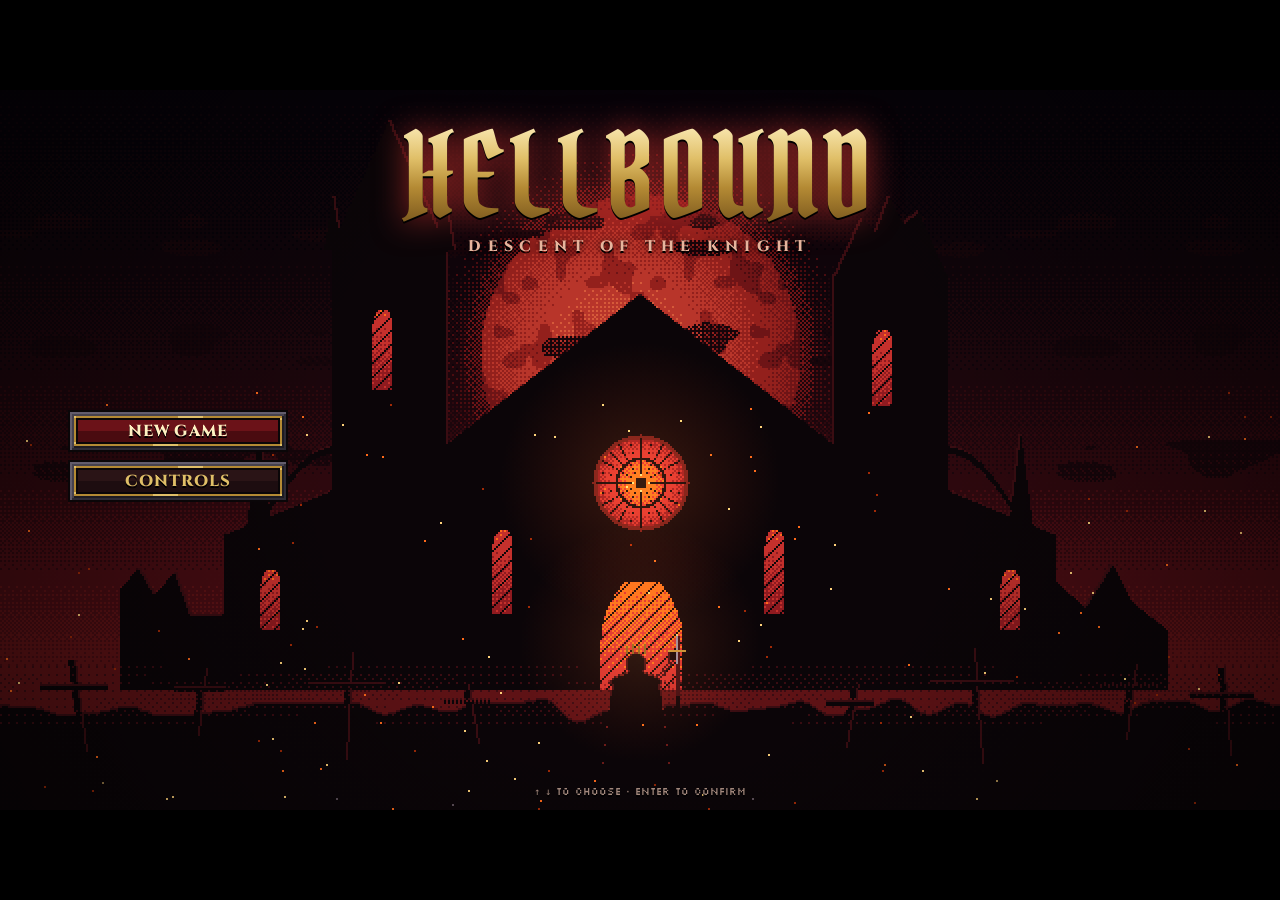
==== index.html @ 0bffaea0 "Merge pull request #13 from powernark-pixel/art/eye-monster Blood Altar: the Oculus mini-boss, blood" ====
<!DOCTYPE html>
<html lang="en">
<head>
<meta charset="utf-8">
<meta name="viewport" content="width=device-width, initial-scale=1">
<title>HELLBOUND: Descent of the Knight</title>
<link rel="icon" type="image/png" href="assets/ui/icon.png">
<script>addEventListener('error',e=>{const d=document.getElementById('err');if(d){d.style.display='block';d.textContent='HELLBOUND hit an error:\n'+e.message+'\n'+(e.filename||'').split('/').pop()+' line '+e.lineno+', column '+e.colno+'\n\nSend this text to the developer.'}});</script>
<link rel="preconnect" href="https://fonts.googleapis.com">
<link rel="preconnect" href="https://fonts.gstatic.com" crossorigin>
<link href="https://fonts.googleapis.com/css2?family=Alegreya:wght@400;700&family=Cinzel:wght@600;800&family=Pirata+One&family=Silkscreen&display=swap" rel="stylesheet">
<link rel="stylesheet" href="css/hellbound.css">
</head>
<body>
<div id="err"></div>
<canvas id="c"></canvas>
<div id="ui">
  <!-- In-game HUD -->
  <div id="hudWrap" style="display:none">
    <div id="hud">
      <div id="hudName"></div>
      <div class="barrow"><div class="bar"><i id="hpLag"></i><i id="hpb"></i></div><span class="barlbl" id="hpTxt"></span></div>
      <div class="barrow"><div class="bar"><i id="shb"></i></div><span class="barlbl" id="shTxt"></span></div>
      <div class="barrow" id="vatRow"><div class="bar thin"><i id="vatb"></i></div><span class="barlbl" id="vatTxt"></span></div>
      <div id="hudSub"></div>
    </div>
    <div id="circle"></div>
    <div id="tr"></div>
    <div id="bossbar"><div class="name" id="bossName">The Warden</div><div class="bar"><i id="bossb"></i></div></div>
    <div id="log"></div>
    <div id="skills"><div class="skill slotf" id="skSword"><div class="ico" id="skSwordIco"></div><div class="cd" id="skSwordCd"></div><div class="key">L-CLICK</div></div><div class="skill slotf" id="skFire"><canvas id="skFireIco" width="16" height="16"></canvas><div class="cd" id="skFireCd"></div><div class="key">Q</div></div><div class="skill slotf" id="skSpin"><canvas id="skSpinIco" width="16" height="16"></canvas><div class="cd" id="skSpinCd"></div><div class="key">E</div></div><div class="skill slotf" id="skFlask"><div class="ico" id="skFlaskIco"></div><div class="cd" id="skFlaskCd"></div><div class="cnt" id="skFlaskN">3</div><div class="key">R</div></div></div>
    <div id="hint">ESC menu · I reliquary · F filter</div>
    <div id="sndHint" style="position:absolute;left:0;right:0;bottom:calc(var(--u)*22);text-align:center;font-family:var(--f-pixel);font-size:calc(var(--u)*5);color:#e0bf68;text-shadow:0 calc(var(--u)*1) 0 #000;display:none">♪ CLICK THE GAME TO TURN ON SOUND</div>
    <div id="banner"></div>
  </div>

  <!-- Title screen -->
  <div id="title" class="overlay open">
    <div id="logo"><div class="big">HELLBOUND</div><div class="sub">DESCENT OF THE KNIGHT</div></div>
    <div id="menu">
      <button class="gbtn sel" id="btnNew" data-menu="0">New Game</button>
      <button class="gbtn" id="btnControls" data-menu="1">Controls</button>
    </div>
    <div id="titleHint">↑ ↓ to choose · ENTER to confirm</div>
  </div>

  <!-- Controls -->
  <div id="controls" class="overlay shade">
    <div class="panel frame" id="controlsPanel">
      <div style="position:relative"><h2>Controls</h2><button class="gbtn small xbtn" data-close="controls" title="Close (Esc)">✕</button></div>
      <div class="divider"></div>
      <div class="keys">
        <span class="kbd">W A S D</span><span>Move (arrow keys work too)</span>
        <span class="kbd">MOUSE</span><span>Aim. Hold left click to swing your blade</span>
        <span class="kbd">SPACE</span><span>Roll. Brief invulnerability</span>
        <span class="kbd">Q · R-CLICK</span><span>Fire Line: a wave of fire in a straight line (cooldown)</span>
        <span class="kbd">E</span><span>Cleave: spin and hit everything around you, knocking it back. In the shack, E uses things</span>
        <span class="kbd">R</span><span>Blood Flask: heal almost half your health. Kills refill flasks</span>
        <span class="kbd">V</span><span>Inject blood: once the vat is full, extra blood fills a syringe. Inject it for a few seconds of surge</span>
        <span class="kbd">I</span><span>Reliquary: equip, compare, sort, salvage</span>
        <span class="kbd">RIGHT CLICK</span><span>Salvage an item in the reliquary</span>
        <span class="kbd">F</span><span>Cycle the loot filter</span>
        <span class="kbd">ESC</span><span>Close a window, or open the menu</span>
        <span class="kbd">R</span><span>Rise again after death</span>
        <span class="kbd">O</span><span>Testing: spawn an Oculus (the eye monster) next to you</span>
        <span class="kbd">H</span><span>Show hitboxes: your body (blue), enemy bodies (red), what your blade can hit (yellow)</span>
        <span class="kbd">M</span><span>Mute or unmute sound</span>
      </div>
      <div class="small muted">Slay the Warden of each circle to unseal the stairs, then step onto them to descend.</div>
      <div class="small muted" style="margin-top:calc(var(--u)*3)">Art credits: Blood FX by jasontomlee · Rat by WilliamQM (Dark Enemies Pack) · Weapons, armour &amp; flask by Momentary Unicorn · Wall torches from Dungeon Tileset II Extended by Niji · Sounds by Kenney</div>
      <div style="text-align:center;margin-top:calc(var(--u)*4)"><button class="gbtn" data-close="controls">Back</button></div>
    </div>
  </div>

  <!-- Pause menu -->
  <div id="pause" class="overlay shade">
    <div class="panel frame" id="pausePanel">
      <h2>Paused</h2>
      <div class="divider"></div>
      <button class="gbtn" id="btnResume">Resume</button>
      <button class="gbtn" id="btnPauseControls">Controls</button>
      <button class="gbtn" id="btnSound">Sound: 70%</button>
      <button class="gbtn" id="btnQuit">Abandon Run</button>
    </div>
  </div>

  <!-- Perk choice (from the reward chest) -->
  <div id="perks" class="overlay shade">
    <div class="panel frame" id="perkPanel">
      <h2>Choose a Perk</h2>
      <div class="small muted">The altar remembers your kills. Pick one; it lasts the whole run.</div>
      <div class="divider"></div>
      <div id="perkCards"></div>
    </div>
  </div>

  <!-- The Stardust Engine (in the shack) -->
  <div id="engine" class="overlay shade">
    <div class="panel frame" id="enginePanel">
      <h2>Stardust Engine</h2>
      <div class="divider"></div>
      <div id="engineBody"></div>
    </div>
  </div>

  <!-- Inventory / Reliquary -->
  <div id="inv" class="overlay shade">
    <div class="panel frame" id="invPanel">
      <div id="invHead"><h2>Reliquary</h2><span id="modeTabs"></span><span id="invtitle" class="muted"></span>
        <button class="gbtn small xbtn" data-close="inv" title="Close (I or Esc)">✕</button></div>
      <div id="invBody">
        <div id="equip"></div>
        <div id="bag">
          <div id="bagTools">
            <span id="filterTabs"></span>
            <span class="sep"></span>
            <label for="sortSel">SORT</label>
            <span id="sortTabs"></span>
          </div>
          <div id="grid"></div>
          <div class="small muted" style="margin-top:calc(var(--u)*2)">Click to equip · Right-click to salvage for ★ Stardust · Hover to compare with what you wear</div>
        </div>
        <div id="stats"></div>
      </div>
    </div>
    <div id="tip" class="tipf"></div>
  </div>

</div>

<script src="levels/blood_altar.js"></script>
<script src="levels/shack.js"></script>
<script src="audio/sfx.js"></script>
<script src="js/core.js"></script>
<script src="js/style.js"></script>
<script src="js/assets.js"></script>
<script src="js/data.js"></script>
<script src="js/state.js"></script>
<script src="js/world.js"></script>
<script src="js/ui.js"></script>
<script src="js/items.js"></script>
<script src="js/combat.js"></script>
<script src="js/skills.js"></script>
<script src="js/perks.js"></script>
<script src="js/engine.js"></script>
<script src="js/enemies.js"></script>
<script src="js/eye.js"></script>
<script src="js/update.js"></script>
<script src="js/render.js"></script>
<script src="js/liquids.js"></script>
<script src="js/blood.js"></script>
<script src="js/ambience.js"></script>
<script src="js/title.js"></script>
<script src="js/hud.js"></script>
<script src="js/input.js"></script>
<script src="js/main.js"></script>
</body>
</html>
---- css/hellbound.css ----
/* ===================================================================
   GOTHIC UI. Every size is in GAME PIXELS: calc(var(--u)*N) = N game px.
   --u is set by fitCanvas() to the canvas scale, so UI pixels line up
   with the pixel art. Frames are PNG border-images from assets/ui/.
   =================================================================== */
:root{
  --u:2px;
  --ink:#0a0608; --stone:#120b0f; --iron:#45414e;
  --blood:#8f1a1f; --blood-hi:#c4302c; --blood-pale:#ff8a7a; --fire:#ff6a1a; --gold:#b48a34; --gold-hi:#e0bf68; --gold-lo:#7a5a1c;
  --bone:#d6cab2; --bone-lo:#a89a84; --ash:#8a8494;
  --f-title:'Pirata One','UnifrakturMaguntia',Georgia,serif;
  --f-label:'Cinzel',Georgia,serif;
  --f-body:'Alegreya',Georgia,serif;
  --f-pixel:'Silkscreen',Consolas,monospace;
}
html,body{margin:0;height:100%;background:#000;overflow:hidden;color:var(--bone);user-select:none;font-family:var(--f-body)}
canvas{display:block;position:fixed;image-rendering:pixelated;image-rendering:crisp-edges}
#ui{position:fixed;pointer-events:none;font-size:calc(var(--u)*7);line-height:1.25;overflow:hidden}
#ui .hit{pointer-events:auto}
.px{image-rendering:pixelated;image-rendering:crisp-edges}

/* Frames */
.frame{border-style:solid;border-color:#3a2a2a;border-width:calc(var(--u)*10);
  border-image:url(../assets/ui/panel.png) 10 fill / calc(var(--u)*10) round;image-rendering:pixelated;background-clip:padding-box}
.slotf{border-style:solid;border-color:#2a2228;border-width:calc(var(--u)*5);
  border-image:url(../assets/ui/slot.png) 5 fill / calc(var(--u)*5) stretch;image-rendering:pixelated}
.tipf{border-style:solid;border-color:#5a4014;border-width:calc(var(--u)*4);
  border-image:url(../assets/ui/tip.png) 4 fill / calc(var(--u)*4) stretch;image-rendering:pixelated}

/* Buttons */
.gbtn{pointer-events:auto;cursor:pointer;font-family:var(--f-label);font-weight:800;letter-spacing:.06em;color:var(--gold-hi);
  font-size:calc(var(--u)*7);padding:0 calc(var(--u)*4);min-height:calc(var(--u)*6);text-transform:uppercase;
  border-style:solid;border-color:#5a4014;border-width:calc(var(--u)*5);background:transparent;
  border-image:url(../assets/ui/btn.png) 5 fill / calc(var(--u)*5) stretch;image-rendering:pixelated;text-shadow:0 calc(var(--u)*1) 0 #000}
.gbtn:hover,.gbtn.sel,.gbtn:focus-visible{border-image-source:url(../assets/ui/btnHot.png);color:#fff1c2;outline:none}
.gbtn.small{font-size:calc(var(--u)*5.5);border-width:calc(var(--u)*4);padding:0 calc(var(--u)*2);min-height:0}
.gbtn.on{border-image-source:url(../assets/ui/btnHot.png);color:#fff1c2}
/* compact text button for cards, slots and tabs */
.mini{pointer-events:auto;cursor:pointer;font-family:var(--f-pixel);font-size:calc(var(--u)*5);line-height:1;color:var(--gold-hi);
  background:linear-gradient(#2a1416,#1d0d10);border:calc(var(--u)*1) solid var(--gold-lo);box-shadow:inset 0 calc(var(--u)*1) 0 #4a2a20,0 calc(var(--u)*1) 0 #000;
  padding:calc(var(--u)*2) calc(var(--u)*3);text-transform:uppercase;white-space:nowrap}
.mini:hover,.mini.on{background:linear-gradient(#6b1218,#4a0b10);color:#fff1c2;border-color:var(--gold-hi)}
.xbtn{position:absolute;right:calc(var(--u)*2);top:calc(var(--u)*-2);font-family:var(--f-label);font-weight:800}
h2,h3{font-family:var(--f-title);font-weight:400;color:var(--gold-hi);margin:0;letter-spacing:.03em;text-shadow:0 0 calc(var(--u)*4) #8f1a1f,0 calc(var(--u)*1) 0 #000}
h2{font-size:calc(var(--u)*16)}
h3{font-size:calc(var(--u)*10);margin:calc(var(--u)*3) 0 calc(var(--u)*2)}
.divider{height:calc(var(--u)*7);background:url(../assets/ui/divider.png) center/calc(var(--u)*64) 100% no-repeat;image-rendering:pixelated;margin:calc(var(--u)*2) 0}
.muted{color:var(--bone-lo)}
.small{font-size:calc(var(--u)*5.5)}

/* HUD */
#hud{position:absolute;left:calc(var(--u)*8);top:calc(var(--u)*7);width:calc(var(--u)*170)}
#hudName{font-family:var(--f-label);font-weight:800;font-size:calc(var(--u)*6.5);color:var(--gold-hi);text-shadow:0 calc(var(--u)*1) 0 #000;letter-spacing:.05em}
.barrow{display:flex;align-items:center;gap:calc(var(--u)*3);margin-top:calc(var(--u)*1)}
.bar{position:relative;flex:1;height:calc(var(--u)*6);border-style:solid;border-color:#5a4014;border-width:calc(var(--u)*4);
  border-image:url(../assets/ui/barFrame.png) 4 fill / calc(var(--u)*4) stretch;image-rendering:pixelated}
.bar.thin{height:calc(var(--u)*2)}
.bar>i{position:absolute;left:0;top:0;bottom:0;width:0;background-size:calc(var(--u)*2) 100%;background-repeat:repeat-x;image-rendering:pixelated;transition:width .15s}
#hpb{background-image:url(../assets/ui/fillHp.png);background-color:#8f1a1f}
#hpLag{background:#e8c0a0;opacity:.55;transition:width .6s .25s!important}
#shb{background-image:url(../assets/ui/fillWard.png);background-color:#b48a34}
#xpb{background-image:url(../assets/ui/fillXp.png);background-color:#5f308f}
.barlbl{font-family:var(--f-pixel);font-size:calc(var(--u)*5);min-width:calc(var(--u)*40);text-shadow:0 calc(var(--u)*1) 0 #000}
#hudSub{font-family:var(--f-pixel);font-size:calc(var(--u)*5);margin-top:calc(var(--u)*2);color:var(--bone-lo);text-shadow:0 calc(var(--u)*1) 0 #000}
#hudSub b{color:var(--gold-hi);font-weight:400}
#circle{position:absolute;left:0;right:0;top:calc(var(--u)*6);text-align:center;font-family:var(--f-title);font-size:calc(var(--u)*11);color:#d9a066;text-shadow:0 0 calc(var(--u)*4) #000,0 calc(var(--u)*1) 0 #000}
#tr{position:absolute;right:calc(var(--u)*8);top:calc(var(--u)*7);text-align:right;font-family:var(--f-pixel);font-size:calc(var(--u)*5);line-height:1.6;text-shadow:0 calc(var(--u)*1) 0 #000}
#bossbar{position:absolute;left:50%;top:calc(var(--u)*22);width:calc(var(--u)*220);margin-left:calc(var(--u)*-110);display:none;text-align:center}
#bossbar .name{font-family:var(--f-title);font-size:calc(var(--u)*9);color:#ff8a6a;text-shadow:0 0 calc(var(--u)*3) #000}
#bossb{background-image:url(../assets/ui/fillBoss.png);background-color:#7d1218}
#vatb{background-image:url(../assets/ui/fillBoss.png);background-color:#7d1218}
#skills{position:absolute;left:50%;bottom:calc(var(--u)*8);transform:translateX(-50%);display:flex;gap:calc(var(--u)*5)}
.skill{position:relative;width:calc(var(--u)*24);height:calc(var(--u)*24);box-sizing:border-box}
.skill canvas,.skill .ico{position:absolute;left:50%;top:50%;width:calc(var(--u)*16);height:calc(var(--u)*16);margin:calc(var(--u)*-8) 0 0 calc(var(--u)*-8);image-rendering:pixelated}
/* the cooldown sweep: dark, with a pale edge so you can see it draining */
.skill .cd{position:absolute;left:0;right:0;bottom:0;height:0;background:linear-gradient(rgba(214,202,178,.55) 0 calc(var(--u)*1),rgba(0,0,0,.78) calc(var(--u)*1))}
.skill .key{position:absolute;left:0;right:0;bottom:calc(var(--u)*-7);text-align:center;font-family:var(--f-pixel);font-size:calc(var(--u)*4.5);color:var(--bone-lo);text-shadow:0 calc(var(--u)*1) 0 #000}
.skill.ready{box-shadow:0 0 calc(var(--u)*4) var(--fire)}
#skRoll.ready{box-shadow:0 0 calc(var(--u)*3) var(--bone-lo)}
/* seconds left on a cooldown, over the dark sweep */
.skill .sec{position:absolute;inset:0;display:flex;align-items:center;justify-content:center;font-family:var(--f-pixel);font-size:calc(var(--u)*8);color:var(--bone);text-shadow:0 calc(var(--u)*1) 0 #000,0 0 calc(var(--u)*2) #000,0 0 calc(var(--u)*2) #000;pointer-events:none}
/* ready again: one bright flash */
.skill.ping{animation:skPing .45s ease-out}
@keyframes skPing{0%{filter:brightness(2.4);transform:scale(1.18)}100%{filter:brightness(1);transform:scale(1)}}
/* pressed too soon: a quick shake and a red tint */
.skill.deny{animation:skDeny .28s linear}
@keyframes skDeny{0%,100%{transform:translateX(0)}20%{transform:translateX(calc(var(--u)*-2));filter:sepia(1) hue-rotate(-50deg) saturate(4)}40%{transform:translateX(calc(var(--u)*2))}60%{transform:translateX(calc(var(--u)*-1.5))}80%{transform:translateX(calc(var(--u)*1))}}
/* the sword's next click is the heavy CHOP */
.skill .pip{position:absolute;left:calc(var(--u)*1);top:calc(var(--u)*1);width:calc(var(--u)*3);height:calc(var(--u)*3);background:var(--bone);box-shadow:0 0 0 calc(var(--u)*1) var(--ink),0 0 calc(var(--u)*3) var(--bone);opacity:0;transition:opacity .08s}
.skill .pip.on{opacity:1}
/* kills toward the next flask */
.skill .prog{position:absolute;left:calc(var(--u)*1);right:calc(var(--u)*1);bottom:calc(var(--u)*-1);height:calc(var(--u)*2);background:var(--ink)}
.skill .prog div{height:100%;width:0;background:var(--blood-hi)}
/* low health and a flask in hand: drink now */
#skFlask.urge{animation:skUrge .8s ease-in-out infinite}
@keyframes skUrge{50%{box-shadow:0 0 calc(var(--u)*6) var(--blood-hi),0 0 calc(var(--u)*2) var(--blood-pale)}}
.skill .cnt{position:absolute;right:calc(var(--u)*1.5);top:calc(var(--u)*0.5);font-family:var(--f-pixel);font-size:calc(var(--u)*5);color:#ffd9c0;text-shadow:0 calc(var(--u)*1) 0 #000}
#skFlaskIco{background:url(../assets/items/blood_flask.png) 0 0/100% 100%}
.skill.empty .ico{opacity:.35}
#vatb.full{background-image:url(../assets/ui/fillHp.png);filter:brightness(1.25)}
#log{position:absolute;left:calc(var(--u)*8);bottom:calc(var(--u)*8);width:calc(var(--u)*260);font-size:calc(var(--u)*6);text-shadow:0 calc(var(--u)*1) 0 #000,0 0 calc(var(--u)*3) #000}
#log div{transition:opacity 1s}
#hint{position:absolute;right:calc(var(--u)*8);bottom:calc(var(--u)*8);font-family:var(--f-pixel);font-size:calc(var(--u)*5);opacity:.65;text-align:right;text-shadow:0 calc(var(--u)*1) 0 #000}
#banner{position:absolute;left:0;right:0;top:28%;text-align:center;font-family:var(--f-title);font-size:calc(var(--u)*30);opacity:0;transition:opacity .4s;letter-spacing:.04em}
#banner small{display:block;font-family:var(--f-label);font-size:calc(var(--u)*7);letter-spacing:.1em;color:var(--bone);text-shadow:0 0 calc(var(--u)*3) #000}

/* Overlays */
.overlay{position:absolute;inset:0;display:none;pointer-events:auto}
.overlay.open{display:block}
.shade{background:rgba(5,2,4,.62)}
.panel{position:absolute;box-sizing:border-box}

/* Title */
#title{background:transparent}
#logo{position:absolute;left:0;right:0;top:calc(var(--u)*14);text-align:center}
#logo .big{font-family:var(--f-title);font-size:calc(var(--u)*58);line-height:1;letter-spacing:.04em;
  background:linear-gradient(#fff1c2 0%,#e0bf68 35%,#b48a34 60%,#6b4a17 100%);-webkit-background-clip:text;background-clip:text;color:transparent;
  filter:drop-shadow(0 calc(var(--u)*1) 0 #000) drop-shadow(0 0 calc(var(--u)*8) rgba(196,48,44,.85))}
#logo .sub{font-family:var(--f-label);font-weight:800;font-size:calc(var(--u)*7.5);letter-spacing:.42em;color:#e8b8a0;text-shadow:0 0 calc(var(--u)*4) #000,0 calc(var(--u)*1) 0 #000;margin-top:calc(var(--u)*2)}
#menu{position:absolute;left:calc(var(--u)*34);top:calc(var(--u)*160);display:flex;flex-direction:column;gap:calc(var(--u)*4);width:calc(var(--u)*110)}
#menu .gbtn{font-size:calc(var(--u)*8)}
#titleHint{position:absolute;left:0;right:0;bottom:calc(var(--u)*6);text-align:center;font-family:var(--f-pixel);font-size:calc(var(--u)*5);color:#c9a99a;opacity:.8;text-shadow:0 calc(var(--u)*1) 0 #000}

/* Controls / pause */
#controlsPanel,#pausePanel{left:50%;top:50%;transform:translate(-50%,-50%);width:calc(var(--u)*300)}
#pausePanel{width:calc(var(--u)*170);text-align:center}
#pausePanel .gbtn{display:block;width:100%;margin:calc(var(--u)*3) 0}
.keys{display:grid;grid-template-columns:auto 1fr;gap:calc(var(--u)*2) calc(var(--u)*6);align-items:center;margin:calc(var(--u)*3) 0 calc(var(--u)*5)}
.kbd{font-family:var(--f-pixel);font-size:calc(var(--u)*5.5);color:#fff1c2;background:#1d0d10;border:calc(var(--u)*1) solid var(--gold-lo);padding:0 calc(var(--u)*2);white-space:nowrap;text-align:center}

/* Inventory */
#invPanel{left:calc(var(--u)*8);top:calc(var(--u)*8);right:calc(var(--u)*8);bottom:calc(var(--u)*8);display:flex;flex-direction:column}
#invHead{position:relative;display:flex;align-items:baseline;gap:calc(var(--u)*8);margin-bottom:calc(var(--u)*2)}
#invBody{flex:1;min-height:0;display:flex;gap:calc(var(--u)*6)}
#equip{width:calc(var(--u)*152);display:grid;grid-template-columns:1fr 1fr;gap:calc(var(--u)*3);align-content:start;overflow:auto}
.eslot{position:relative;min-height:calc(var(--u)*34);box-sizing:border-box;font-size:calc(var(--u)*5.5);cursor:default}
.eslot .lbl{display:block;font-family:var(--f-label);font-weight:800;font-size:calc(var(--u)*4.8);letter-spacing:.08em;color:var(--ash);text-transform:uppercase}
.eslot .nm{display:block;font-weight:700;line-height:1.1;margin-top:calc(var(--u)*1)}
.eslot .mini{display:inline-block;margin-top:calc(var(--u)*2)}
#bag{flex:1;min-width:0;display:flex;flex-direction:column}
#bagTools{display:flex;flex-wrap:wrap;gap:calc(var(--u)*2);align-items:center;margin-bottom:calc(var(--u)*3)}
#bagTools .sep{flex:1}
#bagTools label{font-family:var(--f-label);font-weight:800;font-size:calc(var(--u)*5);color:var(--ash);letter-spacing:.08em}
#grid{flex:1;min-height:0;overflow:auto;display:grid;grid-template-columns:repeat(auto-fill,minmax(calc(var(--u)*96),1fr));grid-auto-rows:max-content;gap:calc(var(--u)*3);align-content:start;padding-right:calc(var(--u)*2)}
.card{position:relative;box-sizing:border-box;padding:calc(var(--u)*3) calc(var(--u)*3) calc(var(--u)*3) calc(var(--u)*23);min-height:calc(var(--u)*34);
  background:linear-gradient(#170c10,#0d0709);border:calc(var(--u)*1) solid;box-shadow:inset 0 0 0 calc(var(--u)*1) #000,0 0 calc(var(--u)*4) var(--rc,transparent);
  font-size:calc(var(--u)*5.5);cursor:pointer;pointer-events:auto}
.card:hover{background:linear-gradient(#2a1216,#150a0d)}
.card .nm{display:block;font-weight:700;line-height:1.1}
.card .meta{color:var(--bone-lo)}
.card .acts{display:flex;gap:calc(var(--u)*2);margin-top:calc(var(--u)*2)}
.ico{position:absolute;left:calc(var(--u)*3);top:calc(var(--u)*3);width:calc(var(--u)*16);height:calc(var(--u)*16);
  background-image:url(../assets/items/item_icons.png);background-size:calc(var(--u)*128) calc(var(--u)*16);image-rendering:pixelated}
.eslot .ico{position:relative;left:auto;top:auto;float:left;margin-right:calc(var(--u)*3)}
.up{color:#8fe07a}.down{color:#ff6a5a}.same{color:var(--ash)}
.delta{font-family:var(--f-pixel);font-size:calc(var(--u)*4.6);line-height:1.5}
#stats{width:calc(var(--u)*120);overflow:auto;font-size:calc(var(--u)*5.8)}
#stats .row{display:flex;justify-content:space-between;border-bottom:calc(var(--u)*1) solid #24161a;padding:calc(var(--u)*.5) 0}
#stats .row b{color:var(--gold-hi);font-weight:700}
.trait{color:#ff8ad8}
#tip{position:absolute;z-index:30;display:none;width:calc(var(--u)*130);font-size:calc(var(--u)*5.6);pointer-events:none}
#tip .nm{display:block;font-weight:700;font-size:calc(var(--u)*6.5);line-height:1.1}
#tip hr{border:0;height:calc(var(--u)*1);background:#3a2a1a;margin:calc(var(--u)*2) 0}
#tip .cmp{display:grid;grid-template-columns:1fr auto;gap:0 calc(var(--u)*4)}

@keyframes pulse{to{filter:drop-shadow(0 0 calc(var(--u)*4) #e0bf68)}}

#err{position:fixed;inset:0;background:#000e;color:#ff8a8a;padding:30px;white-space:pre-wrap;z-index:99;display:none;font:14px/1.6 Consolas,monospace}

/* Perk choice */
#perkPanel{left:50%;top:50%;transform:translate(-50%,-50%);width:calc(var(--u)*360);text-align:center}
#perkCards{display:flex;gap:calc(var(--u)*6);justify-content:center}
.perkCard{pointer-events:auto;cursor:pointer;flex:1;display:flex;flex-direction:column;align-items:center;gap:calc(var(--u)*3);
  padding:calc(var(--u)*8) calc(var(--u)*5);background:linear-gradient(#2a0c12,#160609);border:calc(var(--u)*1) solid #5a2a1a;color:var(--bone);font-family:inherit}
.perkCard:hover{border-color:var(--gold-hi);background:linear-gradient(#4a0b10,#2a0609);box-shadow:0 0 calc(var(--u)*6) #ff6a1a}
.perkCard .pi{font-size:calc(var(--u)*18);color:#ff8ad8;line-height:1}
.perkCard .pn{font-family:var(--f-label);font-weight:800;color:var(--gold-hi);font-size:calc(var(--u)*7)}
.perkCard .pd{font-size:calc(var(--u)*5.5)}
/* Stardust Engine */
#enginePanel{left:50%;top:50%;transform:translate(-50%,-50%);width:calc(var(--u)*240)}
.engItem{position:relative;padding-left:calc(var(--u)*22);min-height:calc(var(--u)*20)}
.engItem .ico{left:0;top:calc(var(--u)*1)}
.engItem .nm{display:block;font-weight:700}
.engCost{margin:calc(var(--u)*3) 0;color:#8fa8ff}
.engBtns{display:flex;gap:calc(var(--u)*3);justify-content:center;margin-top:calc(var(--u)*4)}
.engBtns .gbtn[disabled]{opacity:.4;pointer-events:none}
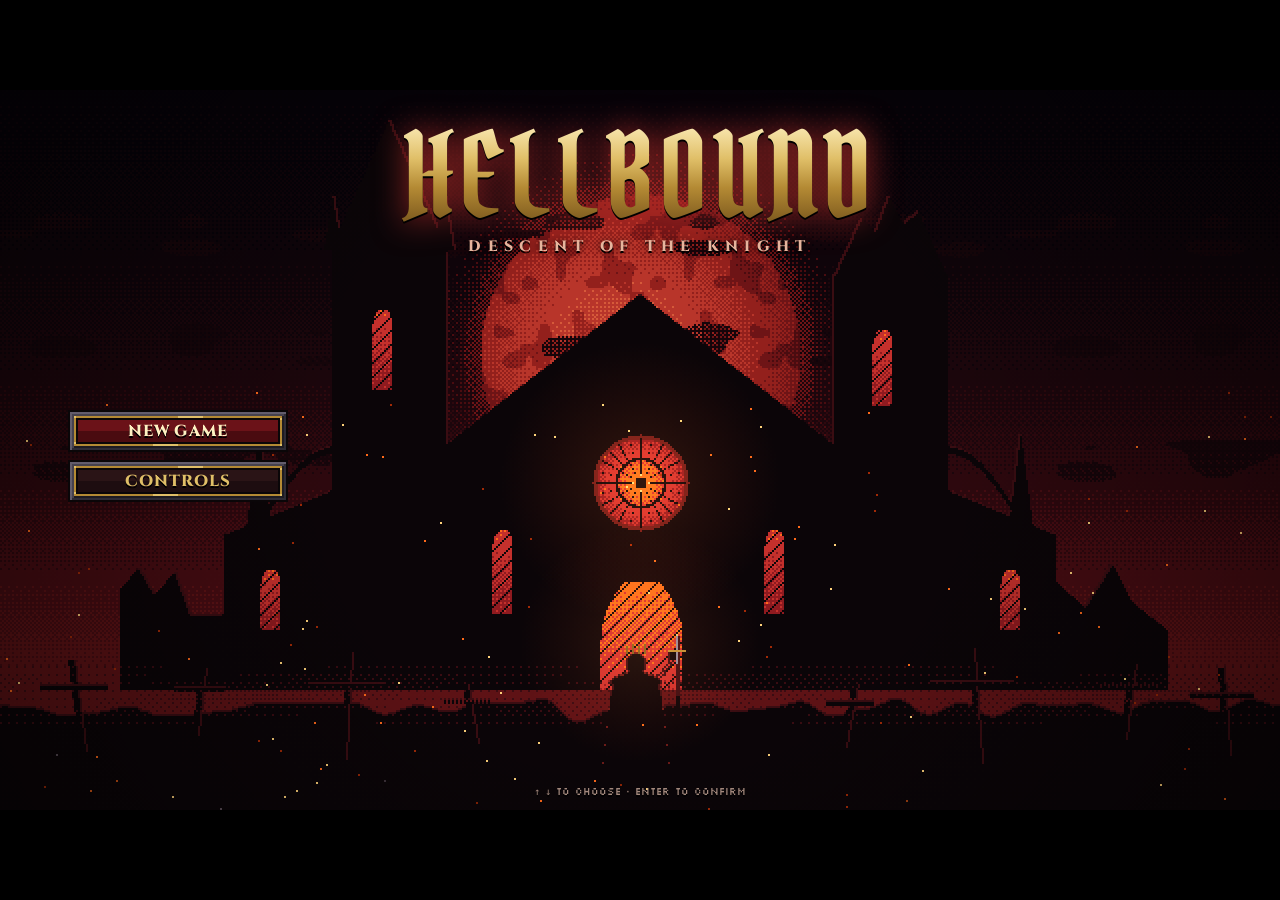
==== commit 63948bf7: "Swap the bosses: the Warden guards the Nave, the Oculus waits at the altar; fix the gate wall glitch" ====
--- a/index.html
+++ b/index.html
@@ -66,7 +66,7 @@
         <span class="kbd">H</span><span>Show hitboxes: your body (blue), enemy bodies (red), what your blade can hit (yellow)</span>
         <span class="kbd">M</span><span>Mute or unmute sound</span>
       </div>
-      <div class="small muted">Slay the Warden of each circle to unseal the stairs, then step onto them to descend.</div>
+      <div class="small muted">Slay the boss of each circle to unseal the stairs, then step onto them to descend.</div>
       <div class="small muted" style="margin-top:calc(var(--u)*3)">Art credits: Blood FX by jasontomlee · Rat by WilliamQM (Dark Enemies Pack) · Weapons, armour &amp; flask by Momentary Unicorn · Wall torches from Dungeon Tileset II Extended by Niji · Sounds by Kenney</div>
       <div style="text-align:center;margin-top:calc(var(--u)*4)"><button class="gbtn" data-close="controls">Back</button></div>
     </div>
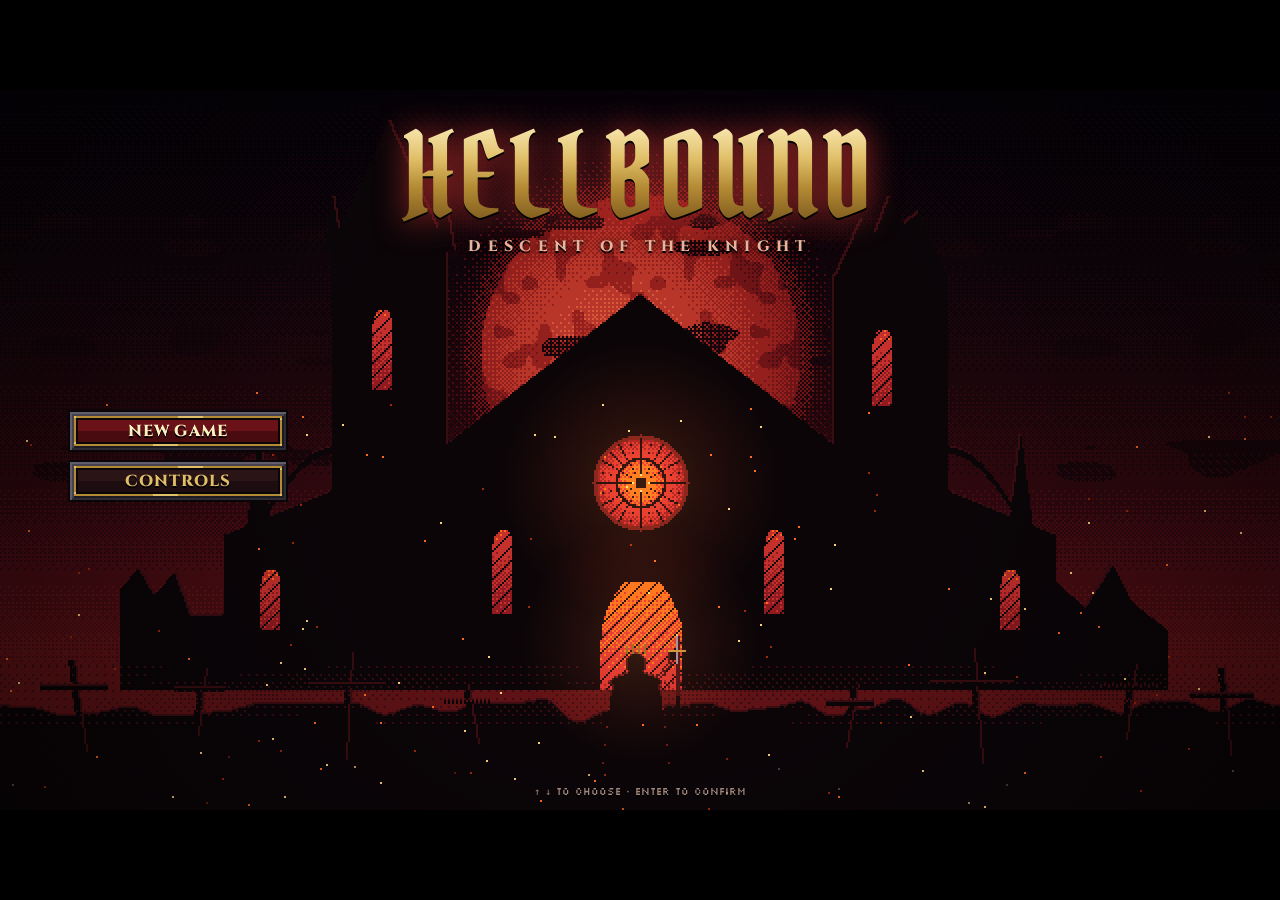
==== commit b3cdc5eb: "Trials: optional challenges per level that earn blood sigils and grow the vessel - The Blood Altar h" ====
--- a/index.html
+++ b/index.html
@@ -77,6 +77,9 @@
     <div class="panel frame" id="pausePanel">
       <h2>Paused</h2>
       <div class="divider"></div>
+      <div class="trialHead">Trials</div>
+      <div id="trialList"></div>
+      <div class="divider"></div>
       <button class="gbtn" id="btnResume">Resume</button>
       <button class="gbtn" id="btnPauseControls">Controls</button>
       <button class="gbtn" id="btnSound">Sound: 70%</button>
@@ -149,6 +152,7 @@
 <script src="js/render.js"></script>
 <script src="js/liquids.js"></script>
 <script src="js/blood.js"></script>
+<script src="js/trials.js"></script>
 <script src="js/ambience.js"></script>
 <script src="js/title.js"></script>
 <script src="js/hud.js"></script>
--- a/css/hellbound.css
+++ b/css/hellbound.css
@@ -6,7 +6,7 @@
 :root{
   --u:2px;
   --ink:#0a0608; --stone:#120b0f; --iron:#45414e;
-  --blood:#8f1a1f; --blood-hi:#c4302c; --blood-pale:#ff8a7a; --fire:#ff6a1a; --gold:#b48a34; --gold-hi:#e0bf68; --gold-lo:#7a5a1c;
+  --blood:#8f1a1f; --blood-hi:#c4302c; --gold:#b48a34; --gold-hi:#e0bf68; --gold-lo:#7a5a1c;
   --bone:#d6cab2; --bone-lo:#a89a84; --ash:#8a8494;
   --f-title:'Pirata One','UnifrakturMaguntia',Georgia,serif;
   --f-label:'Cinzel',Georgia,serif;
@@ -72,28 +72,9 @@
 #skills{position:absolute;left:50%;bottom:calc(var(--u)*8);transform:translateX(-50%);display:flex;gap:calc(var(--u)*5)}
 .skill{position:relative;width:calc(var(--u)*24);height:calc(var(--u)*24);box-sizing:border-box}
 .skill canvas,.skill .ico{position:absolute;left:50%;top:50%;width:calc(var(--u)*16);height:calc(var(--u)*16);margin:calc(var(--u)*-8) 0 0 calc(var(--u)*-8);image-rendering:pixelated}
-/* the cooldown sweep: dark, with a pale edge so you can see it draining */
-.skill .cd{position:absolute;left:0;right:0;bottom:0;height:0;background:linear-gradient(rgba(214,202,178,.55) 0 calc(var(--u)*1),rgba(0,0,0,.78) calc(var(--u)*1))}
+.skill .cd{position:absolute;left:0;right:0;bottom:0;height:0;background:rgba(0,0,0,.72)}
 .skill .key{position:absolute;left:0;right:0;bottom:calc(var(--u)*-7);text-align:center;font-family:var(--f-pixel);font-size:calc(var(--u)*4.5);color:var(--bone-lo);text-shadow:0 calc(var(--u)*1) 0 #000}
-.skill.ready{box-shadow:0 0 calc(var(--u)*4) var(--fire)}
-#skRoll.ready{box-shadow:0 0 calc(var(--u)*3) var(--bone-lo)}
-/* seconds left on a cooldown, over the dark sweep */
-.skill .sec{position:absolute;inset:0;display:flex;align-items:center;justify-content:center;font-family:var(--f-pixel);font-size:calc(var(--u)*8);color:var(--bone);text-shadow:0 calc(var(--u)*1) 0 #000,0 0 calc(var(--u)*2) #000,0 0 calc(var(--u)*2) #000;pointer-events:none}
-/* ready again: one bright flash */
-.skill.ping{animation:skPing .45s ease-out}
-@keyframes skPing{0%{filter:brightness(2.4);transform:scale(1.18)}100%{filter:brightness(1);transform:scale(1)}}
-/* pressed too soon: a quick shake and a red tint */
-.skill.deny{animation:skDeny .28s linear}
-@keyframes skDeny{0%,100%{transform:translateX(0)}20%{transform:translateX(calc(var(--u)*-2));filter:sepia(1) hue-rotate(-50deg) saturate(4)}40%{transform:translateX(calc(var(--u)*2))}60%{transform:translateX(calc(var(--u)*-1.5))}80%{transform:translateX(calc(var(--u)*1))}}
-/* the sword's next click is the heavy CHOP */
-.skill .pip{position:absolute;left:calc(var(--u)*1);top:calc(var(--u)*1);width:calc(var(--u)*3);height:calc(var(--u)*3);background:var(--bone);box-shadow:0 0 0 calc(var(--u)*1) var(--ink),0 0 calc(var(--u)*3) var(--bone);opacity:0;transition:opacity .08s}
-.skill .pip.on{opacity:1}
-/* kills toward the next flask */
-.skill .prog{position:absolute;left:calc(var(--u)*1);right:calc(var(--u)*1);bottom:calc(var(--u)*-1);height:calc(var(--u)*2);background:var(--ink)}
-.skill .prog div{height:100%;width:0;background:var(--blood-hi)}
-/* low health and a flask in hand: drink now */
-#skFlask.urge{animation:skUrge .8s ease-in-out infinite}
-@keyframes skUrge{50%{box-shadow:0 0 calc(var(--u)*6) var(--blood-hi),0 0 calc(var(--u)*2) var(--blood-pale)}}
+.skill.ready{box-shadow:0 0 calc(var(--u)*4) #ff6a1a}
 .skill .cnt{position:absolute;right:calc(var(--u)*1.5);top:calc(var(--u)*0.5);font-family:var(--f-pixel);font-size:calc(var(--u)*5);color:#ffd9c0;text-shadow:0 calc(var(--u)*1) 0 #000}
 #skFlaskIco{background:url(../assets/items/blood_flask.png) 0 0/100% 100%}
 .skill.empty .ico{opacity:.35}
@@ -125,6 +106,16 @@
 #controlsPanel,#pausePanel{left:50%;top:50%;transform:translate(-50%,-50%);width:calc(var(--u)*300)}
 #pausePanel{width:calc(var(--u)*170);text-align:center}
 #pausePanel .gbtn{display:block;width:100%;margin:calc(var(--u)*3) 0}
+/* trials list in the pause menu (js/trials.js): ◇ open, ◆ passed (gold), ✕ failed (dim) */
+#pausePanel{width:calc(var(--u)*220)}
+.trialHead{font-family:var(--f-title);color:var(--gold-hi);font-size:calc(var(--u)*10);margin-bottom:calc(var(--u)*2)}
+.trial{display:grid;grid-template-columns:calc(var(--u)*10) 1fr;text-align:left;margin:calc(var(--u)*2) 0;font-size:calc(var(--u)*6)}
+.trial .mk{grid-row:span 2;color:var(--bone-lo)}
+.trial b{color:var(--bone);font-weight:normal;font-family:var(--f-label)}
+.trial span:last-child{color:var(--bone-lo);font-size:calc(var(--u)*5.5)}
+.trial.pass .mk,.trial.pass b{color:#ffe14f}
+.trial.fail{opacity:.45}.trial.fail b{text-decoration:line-through}
+.trialNext{color:#ff8a7a;margin-top:calc(var(--u)*3)}
 .keys{display:grid;grid-template-columns:auto 1fr;gap:calc(var(--u)*2) calc(var(--u)*6);align-items:center;margin:calc(var(--u)*3) 0 calc(var(--u)*5)}
 .kbd{font-family:var(--f-pixel);font-size:calc(var(--u)*5.5);color:#fff1c2;background:#1d0d10;border:calc(var(--u)*1) solid var(--gold-lo);padding:0 calc(var(--u)*2);white-space:nowrap;text-align:center}
 
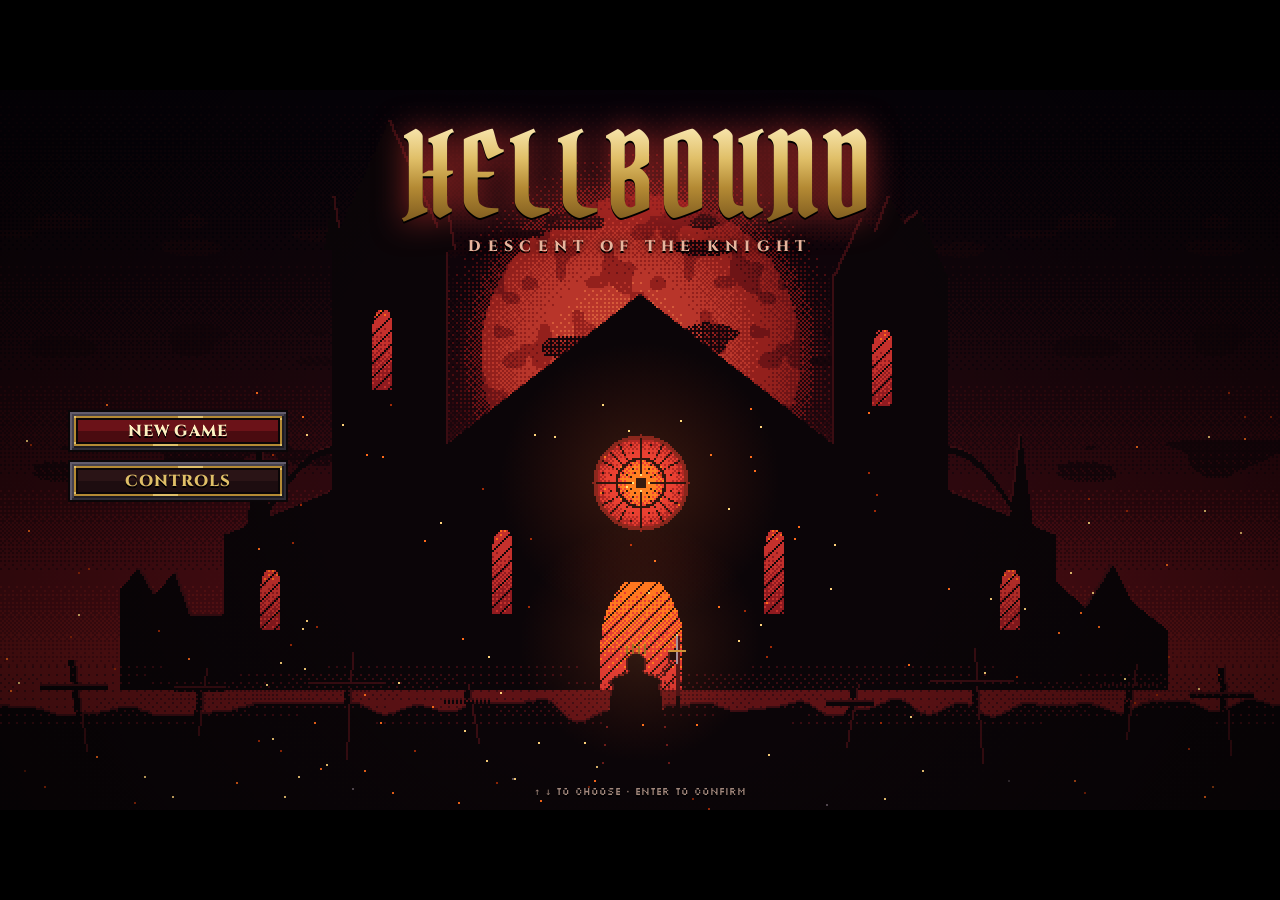
==== commit 4e328926: "Merge pull request #15 from powernark-pixel/fix/boss-swap Swap the bosses (Warden mid-level, Oculus " ====
--- a/index.html
+++ b/index.html
@@ -77,9 +77,6 @@
     <div class="panel frame" id="pausePanel">
       <h2>Paused</h2>
       <div class="divider"></div>
-      <div class="trialHead">Trials</div>
-      <div id="trialList"></div>
-      <div class="divider"></div>
       <button class="gbtn" id="btnResume">Resume</button>
       <button class="gbtn" id="btnPauseControls">Controls</button>
       <button class="gbtn" id="btnSound">Sound: 70%</button>
@@ -152,7 +149,6 @@
 <script src="js/render.js"></script>
 <script src="js/liquids.js"></script>
 <script src="js/blood.js"></script>
-<script src="js/trials.js"></script>
 <script src="js/ambience.js"></script>
 <script src="js/title.js"></script>
 <script src="js/hud.js"></script>
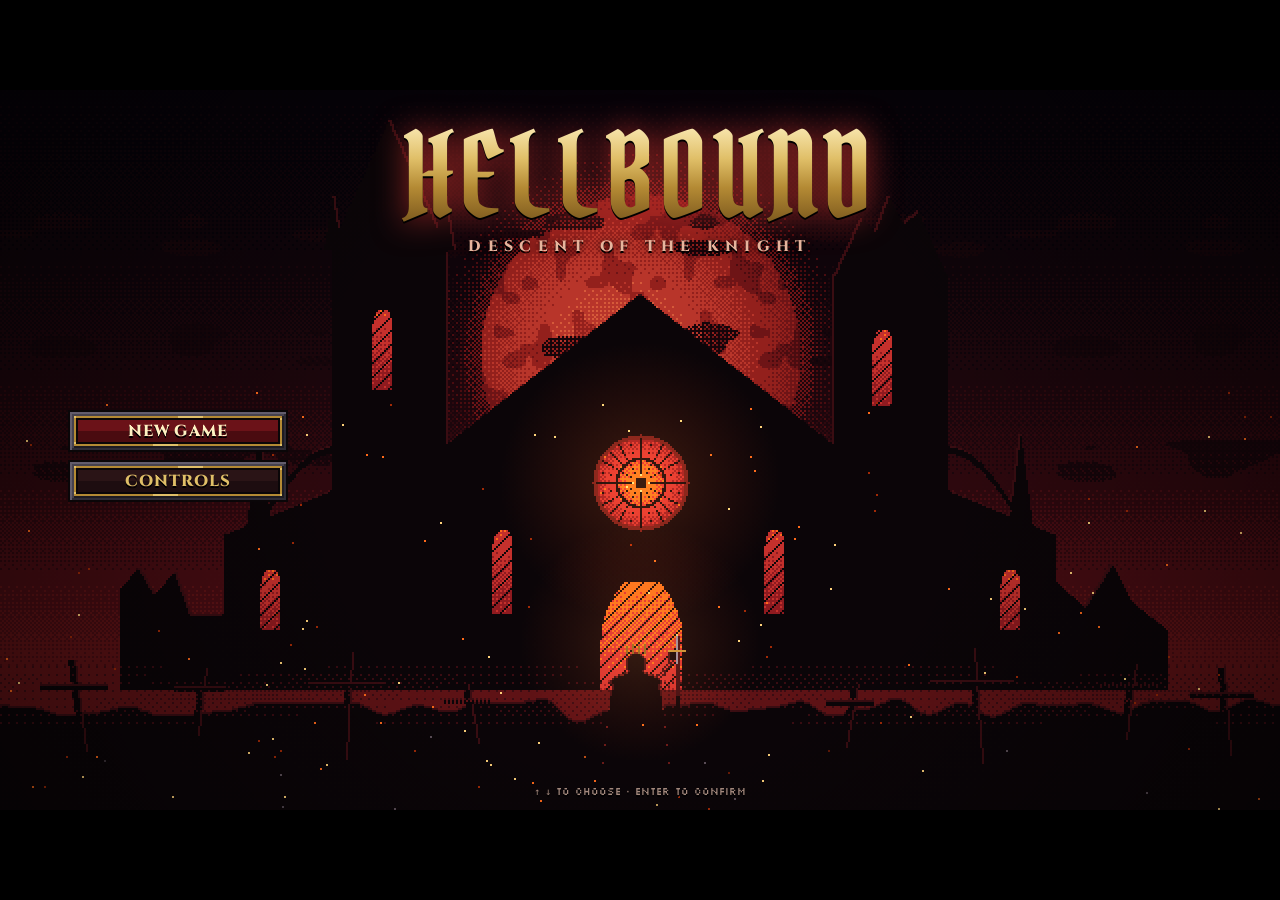
==== commit f069977a: "Merge pull request #16 from powernark-pixel/feature/trials Trials: challenges that earn blood sigils" ====
--- a/index.html
+++ b/index.html
@@ -77,6 +77,9 @@
     <div class="panel frame" id="pausePanel">
       <h2>Paused</h2>
       <div class="divider"></div>
+      <div class="trialHead">Trials</div>
+      <div id="trialList"></div>
+      <div class="divider"></div>
       <button class="gbtn" id="btnResume">Resume</button>
       <button class="gbtn" id="btnPauseControls">Controls</button>
       <button class="gbtn" id="btnSound">Sound: 70%</button>
@@ -149,6 +152,7 @@
 <script src="js/render.js"></script>
 <script src="js/liquids.js"></script>
 <script src="js/blood.js"></script>
+<script src="js/trials.js"></script>
 <script src="js/ambience.js"></script>
 <script src="js/title.js"></script>
 <script src="js/hud.js"></script>
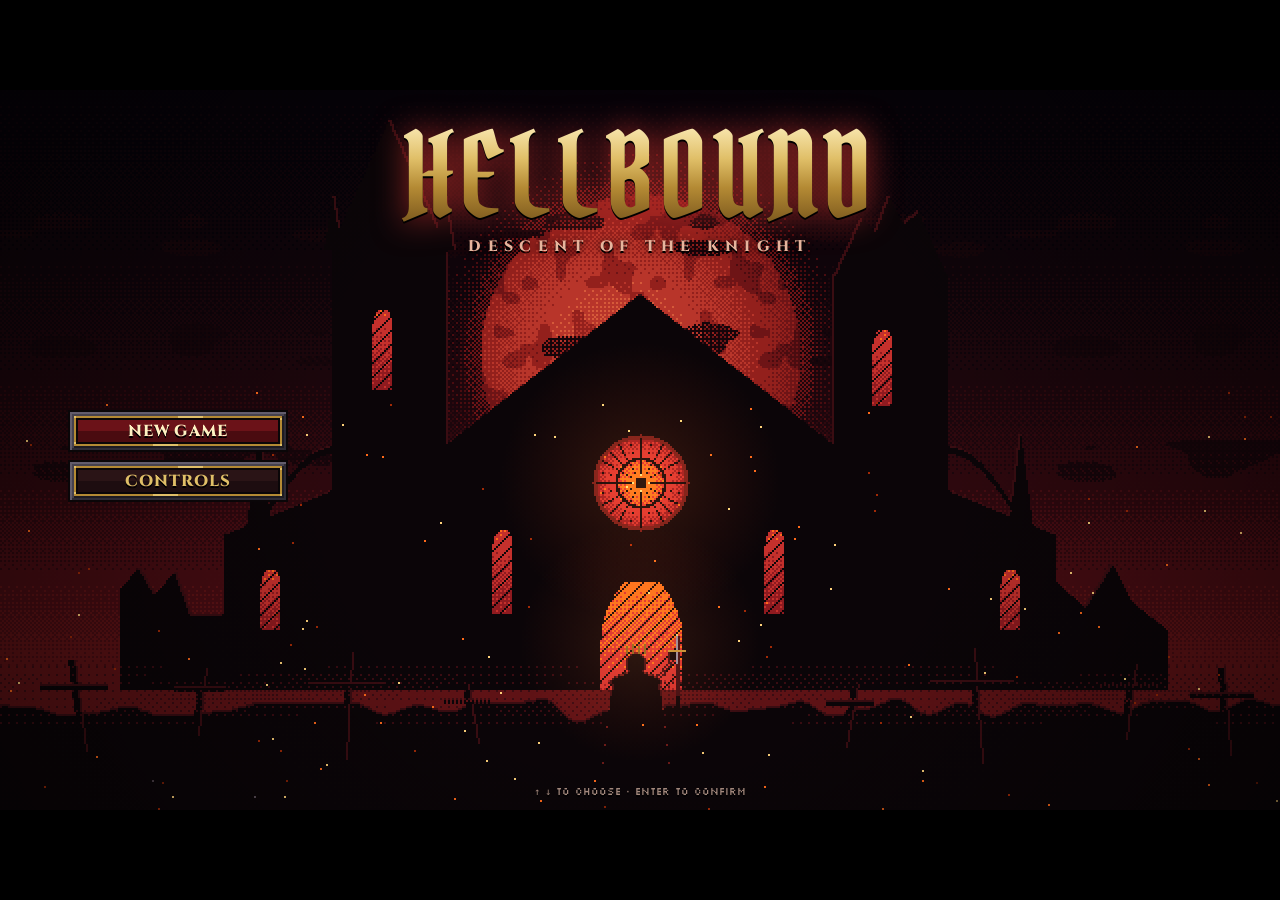
==== commit edb44094: "Merge main (boss swap, trials) into the Blood Altar focus branch - The Warden and Oculus changes fro" ====
--- a/index.html
+++ b/index.html
@@ -28,7 +28,7 @@
     <div id="tr"></div>
     <div id="bossbar"><div class="name" id="bossName">The Warden</div><div class="bar"><i id="bossb"></i></div></div>
     <div id="log"></div>
-    <div id="skills"><div class="skill slotf" id="skSword"><div class="ico" id="skSwordIco"></div><div class="cd" id="skSwordCd"></div><div class="key">L-CLICK</div></div><div class="skill slotf" id="skFire"><canvas id="skFireIco" width="16" height="16"></canvas><div class="cd" id="skFireCd"></div><div class="key">Q</div></div><div class="skill slotf" id="skSpin"><canvas id="skSpinIco" width="16" height="16"></canvas><div class="cd" id="skSpinCd"></div><div class="key">E</div></div><div class="skill slotf" id="skFlask"><div class="ico" id="skFlaskIco"></div><div class="cd" id="skFlaskCd"></div><div class="cnt" id="skFlaskN">3</div><div class="key">R</div></div></div>
+    <div id="skills"><div class="skill slotf" id="skSword"><div class="ico" id="skSwordIco"></div><div class="cd" id="skSwordCd"></div><div class="pip" id="skSwordPip" title="finisher ready"></div><div class="key">L-CLICK</div></div><div class="skill slotf" id="skRoll"><canvas id="skRollIco" width="16" height="16"></canvas><div class="cd" id="skRollCd"></div><div class="sec" id="skRollS"></div><div class="key">SPACE</div></div><div class="skill slotf" id="skFire"><canvas id="skFireIco" width="16" height="16"></canvas><div class="cd" id="skFireCd"></div><div class="sec" id="skFireS"></div><div class="key">Q</div></div><div class="skill slotf" id="skSpin"><canvas id="skSpinIco" width="16" height="16"></canvas><div class="cd" id="skSpinCd"></div><div class="sec" id="skSpinS"></div><div class="key">E</div></div><div class="skill slotf" id="skFlask"><div class="ico" id="skFlaskIco"></div><div class="cd" id="skFlaskCd"></div><div class="prog"><div id="skFlaskProg"></div></div><div class="cnt" id="skFlaskN">3</div><div class="key">R</div></div></div>
     <div id="hint">ESC menu · I reliquary · F filter</div>
     <div id="sndHint" style="position:absolute;left:0;right:0;bottom:calc(var(--u)*22);text-align:center;font-family:var(--f-pixel);font-size:calc(var(--u)*5);color:#e0bf68;text-shadow:0 calc(var(--u)*1) 0 #000;display:none">♪ CLICK THE GAME TO TURN ON SOUND</div>
     <div id="banner"></div>
@@ -51,11 +51,11 @@
       <div class="divider"></div>
       <div class="keys">
         <span class="kbd">W A S D</span><span>Move (arrow keys work too)</span>
-        <span class="kbd">MOUSE</span><span>Aim. Hold left click to swing your blade</span>
-        <span class="kbd">SPACE</span><span>Roll. Brief invulnerability</span>
-        <span class="kbd">Q · R-CLICK</span><span>Fire Line: a wave of fire in a straight line (cooldown)</span>
-        <span class="kbd">E</span><span>Cleave: spin and hit everything around you, knocking it back. In the shack, E uses things</span>
-        <span class="kbd">R</span><span>Blood Flask: heal almost half your health. Kills refill flasks</span>
+        <span class="kbd">MOUSE</span><span>Aim. Click to slash; click again quickly for a heavy CHOP. Hold to keep swinging</span>
+        <span class="kbd">SPACE</span><span>Roll through attacks: nothing can hurt you mid-roll (hound lunges, slams, arrows)</span>
+        <span class="kbd">Q · R-CLICK</span><span>Fire Line: fire that pierces a whole line and spoils an archer's shot</span>
+        <span class="kbd">E</span><span>Cleave: when surrounded. Spin, throw the crowd back and stagger it. In the shack, E uses things</span>
+        <span class="kbd">R</span><span>Blood Flask: heal almost half your health when low. Kills refill flasks</span>
         <span class="kbd">V</span><span>Inject blood: once the vat is full, extra blood fills a syringe. Inject it for a few seconds of surge</span>
         <span class="kbd">I</span><span>Reliquary: equip, compare, sort, salvage</span>
         <span class="kbd">RIGHT CLICK</span><span>Salvage an item in the reliquary</span>
--- a/css/hellbound.css
+++ b/css/hellbound.css
@@ -6,7 +6,7 @@
 :root{
   --u:2px;
   --ink:#0a0608; --stone:#120b0f; --iron:#45414e;
-  --blood:#8f1a1f; --blood-hi:#c4302c; --gold:#b48a34; --gold-hi:#e0bf68; --gold-lo:#7a5a1c;
+  --blood:#8f1a1f; --blood-hi:#c4302c; --blood-pale:#ff8a7a; --fire:#ff6a1a; --gold:#b48a34; --gold-hi:#e0bf68; --gold-lo:#7a5a1c;
   --bone:#d6cab2; --bone-lo:#a89a84; --ash:#8a8494;
   --f-title:'Pirata One','UnifrakturMaguntia',Georgia,serif;
   --f-label:'Cinzel',Georgia,serif;
@@ -72,9 +72,28 @@
 #skills{position:absolute;left:50%;bottom:calc(var(--u)*8);transform:translateX(-50%);display:flex;gap:calc(var(--u)*5)}
 .skill{position:relative;width:calc(var(--u)*24);height:calc(var(--u)*24);box-sizing:border-box}
 .skill canvas,.skill .ico{position:absolute;left:50%;top:50%;width:calc(var(--u)*16);height:calc(var(--u)*16);margin:calc(var(--u)*-8) 0 0 calc(var(--u)*-8);image-rendering:pixelated}
-.skill .cd{position:absolute;left:0;right:0;bottom:0;height:0;background:rgba(0,0,0,.72)}
+/* the cooldown sweep: dark, with a pale edge so you can see it draining */
+.skill .cd{position:absolute;left:0;right:0;bottom:0;height:0;background:linear-gradient(rgba(214,202,178,.55) 0 calc(var(--u)*1),rgba(0,0,0,.78) calc(var(--u)*1))}
 .skill .key{position:absolute;left:0;right:0;bottom:calc(var(--u)*-7);text-align:center;font-family:var(--f-pixel);font-size:calc(var(--u)*4.5);color:var(--bone-lo);text-shadow:0 calc(var(--u)*1) 0 #000}
-.skill.ready{box-shadow:0 0 calc(var(--u)*4) #ff6a1a}
+.skill.ready{box-shadow:0 0 calc(var(--u)*4) var(--fire)}
+#skRoll.ready{box-shadow:0 0 calc(var(--u)*3) var(--bone-lo)}
+/* seconds left on a cooldown, over the dark sweep */
+.skill .sec{position:absolute;inset:0;display:flex;align-items:center;justify-content:center;font-family:var(--f-pixel);font-size:calc(var(--u)*8);color:var(--bone);text-shadow:0 calc(var(--u)*1) 0 #000,0 0 calc(var(--u)*2) #000,0 0 calc(var(--u)*2) #000;pointer-events:none}
+/* ready again: one bright flash */
+.skill.ping{animation:skPing .45s ease-out}
+@keyframes skPing{0%{filter:brightness(2.4);transform:scale(1.18)}100%{filter:brightness(1);transform:scale(1)}}
+/* pressed too soon: a quick shake and a red tint */
+.skill.deny{animation:skDeny .28s linear}
+@keyframes skDeny{0%,100%{transform:translateX(0)}20%{transform:translateX(calc(var(--u)*-2));filter:sepia(1) hue-rotate(-50deg) saturate(4)}40%{transform:translateX(calc(var(--u)*2))}60%{transform:translateX(calc(var(--u)*-1.5))}80%{transform:translateX(calc(var(--u)*1))}}
+/* the sword's next click is the heavy CHOP */
+.skill .pip{position:absolute;left:calc(var(--u)*1);top:calc(var(--u)*1);width:calc(var(--u)*3);height:calc(var(--u)*3);background:var(--bone);box-shadow:0 0 0 calc(var(--u)*1) var(--ink),0 0 calc(var(--u)*3) var(--bone);opacity:0;transition:opacity .08s}
+.skill .pip.on{opacity:1}
+/* kills toward the next flask */
+.skill .prog{position:absolute;left:calc(var(--u)*1);right:calc(var(--u)*1);bottom:calc(var(--u)*-1);height:calc(var(--u)*2);background:var(--ink)}
+.skill .prog div{height:100%;width:0;background:var(--blood-hi)}
+/* low health and a flask in hand: drink now */
+#skFlask.urge{animation:skUrge .8s ease-in-out infinite}
+@keyframes skUrge{50%{box-shadow:0 0 calc(var(--u)*6) var(--blood-hi),0 0 calc(var(--u)*2) var(--blood-pale)}}
 .skill .cnt{position:absolute;right:calc(var(--u)*1.5);top:calc(var(--u)*0.5);font-family:var(--f-pixel);font-size:calc(var(--u)*5);color:#ffd9c0;text-shadow:0 calc(var(--u)*1) 0 #000}
 #skFlaskIco{background:url(../assets/items/blood_flask.png) 0 0/100% 100%}
 .skill.empty .ico{opacity:.35}
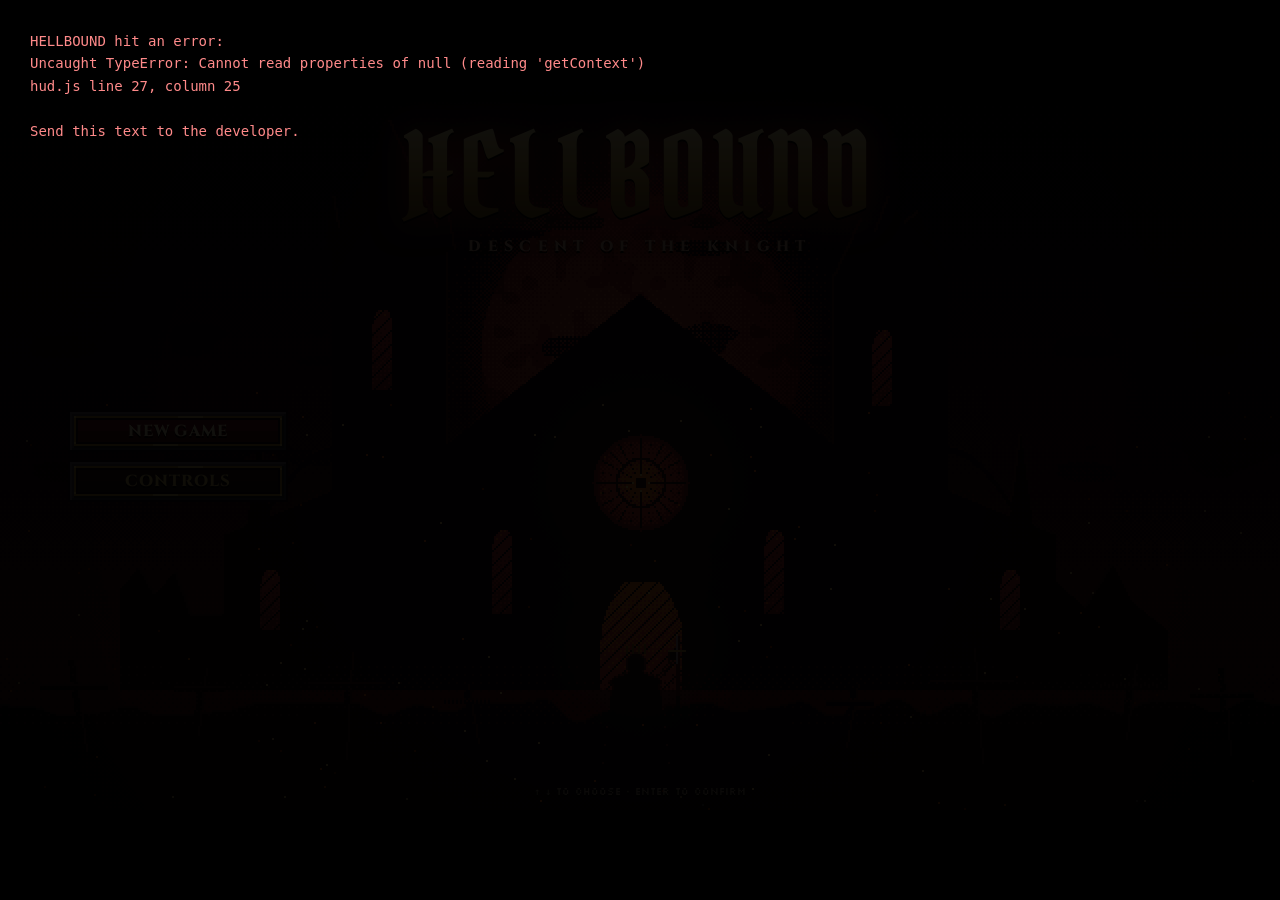
==== commit 387f72b5: "Weight: stamina, committed swings, staggers and murk (a first step towards the Exanima feel) - Stami" ====
--- a/index.html
+++ b/index.html
@@ -28,7 +28,7 @@
     <div id="tr"></div>
     <div id="bossbar"><div class="name" id="bossName">The Warden</div><div class="bar"><i id="bossb"></i></div></div>
     <div id="log"></div>
-    <div id="skills"><div class="skill slotf" id="skSword"><div class="ico" id="skSwordIco"></div><div class="cd" id="skSwordCd"></div><div class="pip" id="skSwordPip" title="finisher ready"></div><div class="key">L-CLICK</div></div><div class="skill slotf" id="skRoll"><canvas id="skRollIco" width="16" height="16"></canvas><div class="cd" id="skRollCd"></div><div class="sec" id="skRollS"></div><div class="key">SPACE</div></div><div class="skill slotf" id="skFire"><canvas id="skFireIco" width="16" height="16"></canvas><div class="cd" id="skFireCd"></div><div class="sec" id="skFireS"></div><div class="key">Q</div></div><div class="skill slotf" id="skSpin"><canvas id="skSpinIco" width="16" height="16"></canvas><div class="cd" id="skSpinCd"></div><div class="sec" id="skSpinS"></div><div class="key">E</div></div><div class="skill slotf" id="skFlask"><div class="ico" id="skFlaskIco"></div><div class="cd" id="skFlaskCd"></div><div class="prog"><div id="skFlaskProg"></div></div><div class="cnt" id="skFlaskN">3</div><div class="key">R</div></div></div>
+    <div id="skills"><div class="skill slotf" id="skSword"><div class="ico" id="skSwordIco"></div><div class="cd" id="skSwordCd"></div><div class="key">L-CLICK</div></div><div class="skill slotf" id="skFire"><canvas id="skFireIco" width="16" height="16"></canvas><div class="cd" id="skFireCd"></div><div class="key">Q</div></div><div class="skill slotf" id="skSpin"><canvas id="skSpinIco" width="16" height="16"></canvas><div class="cd" id="skSpinCd"></div><div class="key">E</div></div><div class="skill slotf" id="skFlask"><div class="ico" id="skFlaskIco"></div><div class="cd" id="skFlaskCd"></div><div class="cnt" id="skFlaskN">3</div><div class="key">R</div></div></div>
     <div id="hint">ESC menu · I reliquary · F filter</div>
     <div id="sndHint" style="position:absolute;left:0;right:0;bottom:calc(var(--u)*22);text-align:center;font-family:var(--f-pixel);font-size:calc(var(--u)*5);color:#e0bf68;text-shadow:0 calc(var(--u)*1) 0 #000;display:none">♪ CLICK THE GAME TO TURN ON SOUND</div>
     <div id="banner"></div>
@@ -51,11 +51,11 @@
       <div class="divider"></div>
       <div class="keys">
         <span class="kbd">W A S D</span><span>Move (arrow keys work too)</span>
-        <span class="kbd">MOUSE</span><span>Aim. Click to slash; click again quickly for a heavy CHOP. Hold to keep swinging</span>
-        <span class="kbd">SPACE</span><span>Roll through attacks: nothing can hurt you mid-roll (hound lunges, slams, arrows)</span>
-        <span class="kbd">Q · R-CLICK</span><span>Fire Line: fire that pierces a whole line and spoils an archer's shot</span>
-        <span class="kbd">E</span><span>Cleave: when surrounded. Spin, throw the crowd back and stagger it. In the shack, E uses things</span>
-        <span class="kbd">R</span><span>Blood Flask: heal almost half your health when low. Kills refill flasks</span>
+        <span class="kbd">MOUSE</span><span>Aim. Hold left click to swing your blade</span>
+        <span class="kbd">SPACE</span><span>Roll. Brief invulnerability</span>
+        <span class="kbd">Q · R-CLICK</span><span>Fire Line: a wave of fire in a straight line (cooldown)</span>
+        <span class="kbd">E</span><span>Cleave: spin and hit everything around you, knocking it back. In the shack, E uses things</span>
+        <span class="kbd">R</span><span>Blood Flask: heal almost half your health. Kills refill flasks</span>
         <span class="kbd">V</span><span>Inject blood: once the vat is full, extra blood fills a syringe. Inject it for a few seconds of surge</span>
         <span class="kbd">I</span><span>Reliquary: equip, compare, sort, salvage</span>
         <span class="kbd">RIGHT CLICK</span><span>Salvage an item in the reliquary</span>
@@ -144,6 +144,7 @@
 <script src="js/items.js"></script>
 <script src="js/combat.js"></script>
 <script src="js/skills.js"></script>
+<script src="js/weight.js"></script>
 <script src="js/perks.js"></script>
 <script src="js/engine.js"></script>
 <script src="js/enemies.js"></script>
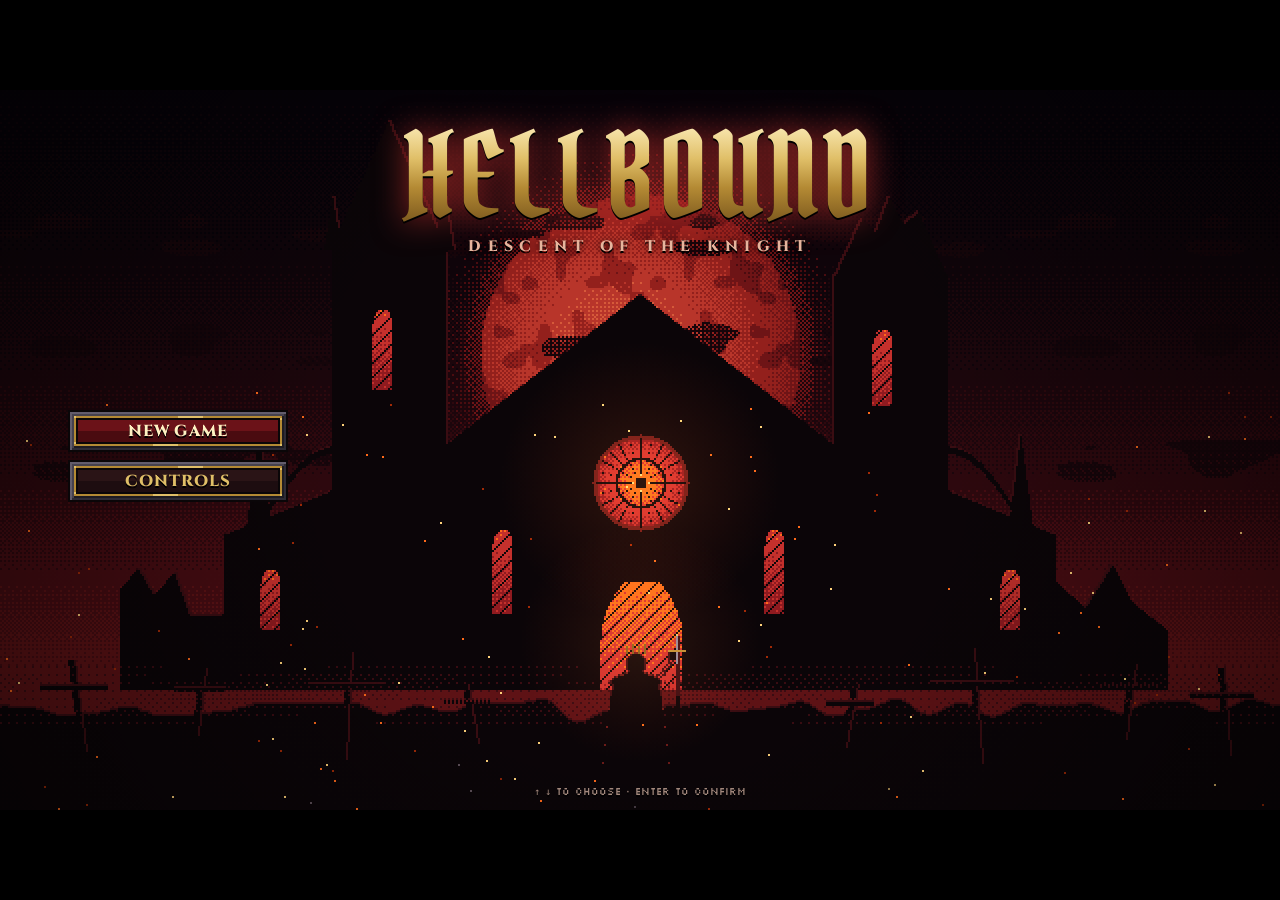
==== commit d5faa2e1: "Merge main (weight: stamina, wind-ups, staggers) into the Blood Altar branch - The heavy chop keeps " ====
--- a/index.html
+++ b/index.html
@@ -28,7 +28,7 @@
     <div id="tr"></div>
     <div id="bossbar"><div class="name" id="bossName">The Warden</div><div class="bar"><i id="bossb"></i></div></div>
     <div id="log"></div>
-    <div id="skills"><div class="skill slotf" id="skSword"><div class="ico" id="skSwordIco"></div><div class="cd" id="skSwordCd"></div><div class="key">L-CLICK</div></div><div class="skill slotf" id="skFire"><canvas id="skFireIco" width="16" height="16"></canvas><div class="cd" id="skFireCd"></div><div class="key">Q</div></div><div class="skill slotf" id="skSpin"><canvas id="skSpinIco" width="16" height="16"></canvas><div class="cd" id="skSpinCd"></div><div class="key">E</div></div><div class="skill slotf" id="skFlask"><div class="ico" id="skFlaskIco"></div><div class="cd" id="skFlaskCd"></div><div class="cnt" id="skFlaskN">3</div><div class="key">R</div></div></div>
+    <div id="skills"><div class="skill slotf" id="skSword"><div class="ico" id="skSwordIco"></div><div class="cd" id="skSwordCd"></div><div class="pip" id="skSwordPip" title="finisher ready"></div><div class="key">L-CLICK</div></div><div class="skill slotf" id="skRoll"><canvas id="skRollIco" width="16" height="16"></canvas><div class="cd" id="skRollCd"></div><div class="sec" id="skRollS"></div><div class="key">SPACE</div></div><div class="skill slotf" id="skFire"><canvas id="skFireIco" width="16" height="16"></canvas><div class="cd" id="skFireCd"></div><div class="sec" id="skFireS"></div><div class="key">Q</div></div><div class="skill slotf" id="skSpin"><canvas id="skSpinIco" width="16" height="16"></canvas><div class="cd" id="skSpinCd"></div><div class="sec" id="skSpinS"></div><div class="key">E</div></div><div class="skill slotf" id="skFlask"><div class="ico" id="skFlaskIco"></div><div class="cd" id="skFlaskCd"></div><div class="prog"><div id="skFlaskProg"></div></div><div class="cnt" id="skFlaskN">3</div><div class="key">R</div></div></div>
     <div id="hint">ESC menu · I reliquary · F filter</div>
     <div id="sndHint" style="position:absolute;left:0;right:0;bottom:calc(var(--u)*22);text-align:center;font-family:var(--f-pixel);font-size:calc(var(--u)*5);color:#e0bf68;text-shadow:0 calc(var(--u)*1) 0 #000;display:none">♪ CLICK THE GAME TO TURN ON SOUND</div>
     <div id="banner"></div>
@@ -51,11 +51,11 @@
       <div class="divider"></div>
       <div class="keys">
         <span class="kbd">W A S D</span><span>Move (arrow keys work too)</span>
-        <span class="kbd">MOUSE</span><span>Aim. Hold left click to swing your blade</span>
-        <span class="kbd">SPACE</span><span>Roll. Brief invulnerability</span>
-        <span class="kbd">Q · R-CLICK</span><span>Fire Line: a wave of fire in a straight line (cooldown)</span>
-        <span class="kbd">E</span><span>Cleave: spin and hit everything around you, knocking it back. In the shack, E uses things</span>
-        <span class="kbd">R</span><span>Blood Flask: heal almost half your health. Kills refill flasks</span>
+        <span class="kbd">MOUSE</span><span>Aim. Click to slash; click again quickly for a heavy CHOP. Hold to keep swinging</span>
+        <span class="kbd">SPACE</span><span>Roll through attacks: nothing can hurt you mid-roll (hound lunges, slams, arrows)</span>
+        <span class="kbd">Q · R-CLICK</span><span>Fire Line: fire that pierces a whole line and spoils an archer's shot</span>
+        <span class="kbd">E</span><span>Cleave: when surrounded. Spin, throw the crowd back and stagger it. In the shack, E uses things</span>
+        <span class="kbd">R</span><span>Blood Flask: heal almost half your health when low. Kills refill flasks</span>
         <span class="kbd">V</span><span>Inject blood: once the vat is full, extra blood fills a syringe. Inject it for a few seconds of surge</span>
         <span class="kbd">I</span><span>Reliquary: equip, compare, sort, salvage</span>
         <span class="kbd">RIGHT CLICK</span><span>Salvage an item in the reliquary</span>
